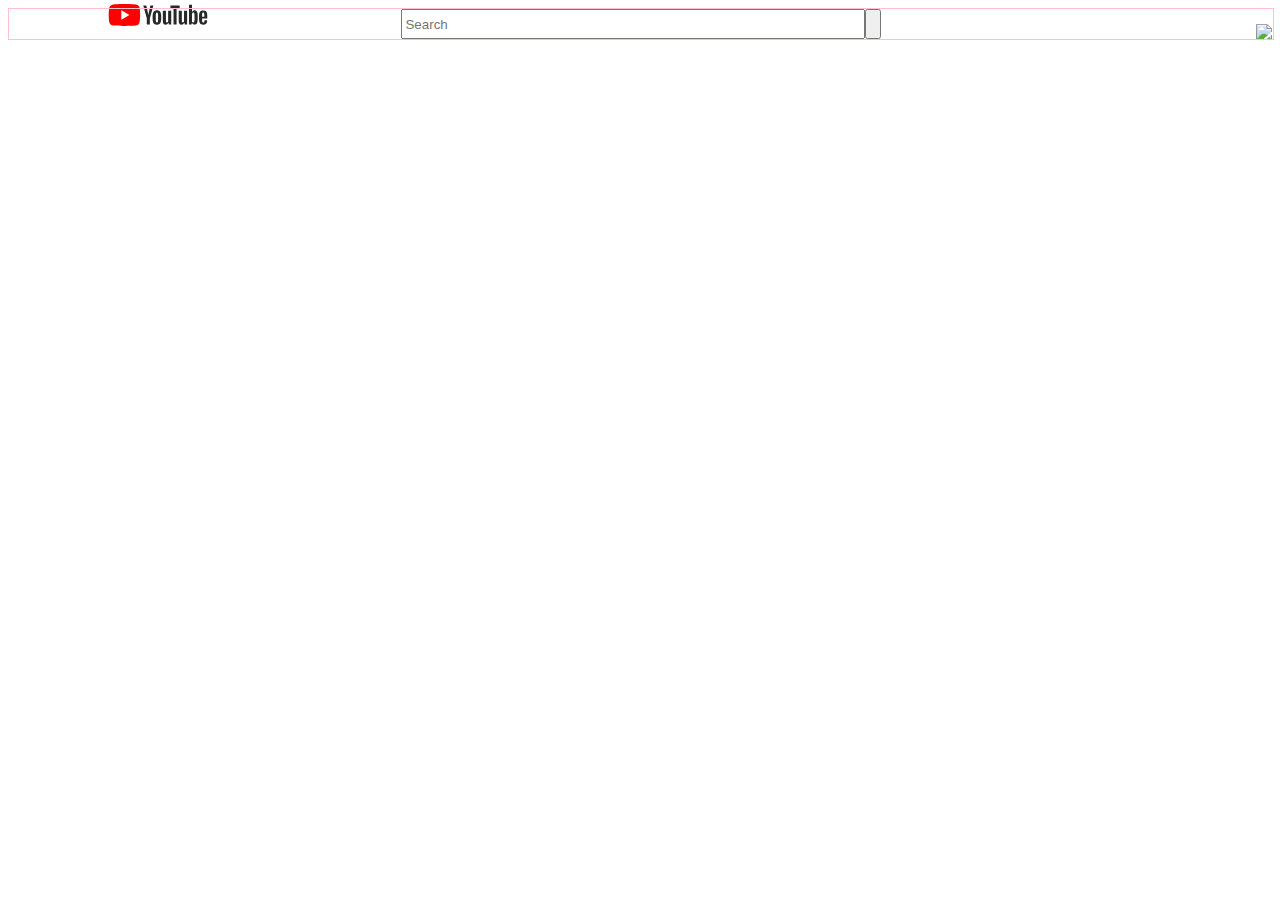
==== main.html @ 87eebc9e "fixing path issue" ====
<!DOCTYPE html>
<html lang="en">
<head>
    <meta charset="UTF-8">
    <meta name="viewport" content="width=device-width, initial-scale=1.0">
    <title>Document</title>
    <script src="https://kit.fontawesome.com/ba841414d2.js" crossorigin="anonymous"></script>
    <link rel="stylesheet" href="./main.css">
</head>
<body>
    <nav class="navbar">
        <ul class="left">
            <li class="left-1">
                <i class="fas fa-bars"></i>
            </li>
            <li class="left-2">
                <svg viewBox="0 0 200 60" preserveAspectRatio="xMidYMid meet" focusable="false" class="youtube-icon"><g viewBox="0 0 200 60" preserveAspectRatio="xMidYMid meet" class="style-scope ytd-topbar-logo-renderer">
                    <g class="style-scope ytd-topbar-logo-renderer">
                      <path fill="#FF0000" d="M63,14.87c-0.72-2.7-2.85-4.83-5.56-5.56C52.54,8,32.88,8,32.88,8S13.23,8,8.32,9.31
                        c-2.7,0.72-4.83,2.85-5.56,5.56C1.45,19.77,1.45,30,1.45,30s0,10.23,1.31,15.13c0.72,2.7,2.85,4.83,5.56,5.56
                        C13.23,52,32.88,52,32.88,52s19.66,0,24.56-1.31c2.7-0.72,4.83-2.85,5.56-5.56C64.31,40.23,64.31,30,64.31,30
                        S64.31,19.77,63,14.87z" class="style-scope ytd-topbar-logo-renderer"></path>
                      <polygon fill="#FFFFFF" points="26.6,39.43 42.93,30 26.6,20.57" class="style-scope ytd-topbar-logo-renderer"></polygon>
                    </g>
                    <g class="style-scope ytd-topbar-logo-renderer">
                      <g id="youtube-paths" class="style-scope ytd-topbar-logo-renderer">
                        <path fill="#282828" d="M92.69,48.03c-1.24-0.84-2.13-2.14-2.65-3.91c-0.52-1.77-0.79-4.12-0.79-7.06v-4
                          c0-2.97,0.3-5.35,0.9-7.15c0.6-1.8,1.54-3.11,2.81-3.93c1.27-0.82,2.94-1.24,5.01-1.24c2.04,0,3.67,0.42,4.9,1.26
                          c1.23,0.84,2.13,2.15,2.7,3.93c0.57,1.78,0.85,4.16,0.85,7.12v4c0,2.94-0.28,5.3-0.83,7.08c-0.55,1.78-1.45,3.09-2.7,3.91
                          c-1.24,0.82-2.93,1.24-5.06,1.24C95.65,49.29,93.93,48.87,92.69,48.03z M99.66,43.71c0.34-0.9,0.52-2.37,0.52-4.4v-8.59
                          c0-1.98-0.17-3.42-0.52-4.34c-0.34-0.91-0.95-1.37-1.82-1.37c-0.84,0-1.43,0.46-1.78,1.37c-0.34,0.91-0.52,2.36-0.52,4.34v8.59
                          c0,2.04,0.16,3.51,0.49,4.4c0.33,0.9,0.93,1.35,1.8,1.35C98.71,45.06,99.31,44.61,99.66,43.71z" class="style-scope ytd-topbar-logo-renderer"></path>
                        <path fill="#282828" d="M188.16,37.13v1.39c0,1.77,0.05,3.09,0.16,3.98c0.1,0.88,0.32,1.53,0.65,1.93
                          c0.33,0.4,0.84,0.61,1.53,0.61c0.93,0,1.57-0.36,1.91-1.08c0.34-0.72,0.53-1.92,0.56-3.6l5.35,0.31
                          c0.03,0.24,0.04,0.57,0.04,0.99c0,2.55-0.7,4.45-2.09,5.71c-1.39,1.26-3.36,1.89-5.91,1.89c-3.06,0-5.2-0.96-6.43-2.88
                          c-1.23-1.92-1.84-4.88-1.84-8.9v-4.81c0-4.14,0.64-7.15,1.91-9.06c1.27-1.9,3.45-2.85,6.54-2.85c2.13,0,3.76,0.39,4.9,1.17
                          c1.14,0.78,1.94,1.99,2.41,3.64c0.46,1.65,0.7,3.93,0.7,6.83v4.72H188.16z M188.95,25.53c-0.31,0.39-0.52,1.03-0.63,1.91
                          c-0.11,0.88-0.16,2.23-0.16,4.02v1.98h4.54v-1.98c0-1.77-0.06-3.11-0.18-4.02c-0.12-0.91-0.34-1.56-0.65-1.93
                          c-0.31-0.37-0.8-0.56-1.46-0.56C189.75,24.94,189.26,25.14,188.95,25.53z" class="style-scope ytd-topbar-logo-renderer"></path>
                        <path fill="#282828" d="M77.59,36.61l-7.06-25.49h6.16l2.47,11.55c0.63,2.85,1.09,5.27,1.39,7.28h0.18
                          c0.21-1.44,0.67-3.85,1.39-7.24l2.56-11.6h6.16L83.7,36.61v12.23h-6.11V36.61z" class="style-scope ytd-topbar-logo-renderer"></path>
                        <path fill="#282828" d="M126.45,21.28v27.55h-4.85l-0.54-3.37h-0.13c-1.32,2.55-3.3,3.82-5.93,3.82c-1.83,0-3.18-0.6-4.05-1.8
                          c-0.87-1.2-1.3-3.07-1.3-5.62V21.28h6.2v20.23c0,1.23,0.13,2.11,0.4,2.63c0.27,0.52,0.72,0.79,1.35,0.79
                          c0.54,0,1.06-0.16,1.55-0.49c0.49-0.33,0.86-0.75,1.1-1.26V21.28H126.45z" class="style-scope ytd-topbar-logo-renderer"></path>
                        <path fill="#282828" d="M158.27,21.28v27.55h-4.85l-0.54-3.37h-0.13c-1.32,2.55-3.3,3.82-5.93,3.82c-1.83,0-3.18-0.6-4.05-1.8
                          c-0.87-1.2-1.3-3.07-1.3-5.62V21.28h6.2v20.23c0,1.23,0.13,2.11,0.4,2.63c0.27,0.52,0.72,0.79,1.35,0.79
                          c0.54,0,1.06-0.16,1.55-0.49c0.49-0.33,0.86-0.75,1.1-1.26V21.28H158.27z" class="style-scope ytd-topbar-logo-renderer"></path>
                        <path fill="#282828" d="M143.31,16.11h-6.16v32.72h-6.07V16.11h-6.16v-4.99h18.38V16.11z" class="style-scope ytd-topbar-logo-renderer"></path>
                        <path fill="#282828" d="M178.8,25.69c-0.38-1.74-0.98-3-1.82-3.78c-0.84-0.78-1.99-1.17-3.46-1.17c-1.14,0-2.2,0.32-3.19,0.97
                          c-0.99,0.64-1.75,1.49-2.29,2.54h-0.05l0-14.52h-5.98v39.11h5.12l0.63-2.61h0.13c0.48,0.93,1.2,1.66,2.16,2.2
                          c0.96,0.54,2.02,0.81,3.19,0.81c2.1,0,3.64-0.97,4.63-2.9c0.99-1.93,1.48-4.95,1.48-9.06v-4.36
                          C179.36,29.84,179.17,27.43,178.8,25.69z M173.11,36.93c0,2.01-0.08,3.58-0.25,4.72c-0.16,1.14-0.44,1.95-0.83,2.43
                          c-0.39,0.48-0.91,0.72-1.57,0.72c-0.51,0-0.98-0.12-1.42-0.36c-0.43-0.24-0.79-0.6-1.06-1.08V27.71
                          c0.21-0.75,0.57-1.36,1.08-1.84c0.51-0.48,1.06-0.72,1.66-0.72c0.63,0,1.12,0.25,1.46,0.74c0.34,0.49,0.58,1.33,0.72,2.49
                          c0.13,1.17,0.2,2.83,0.2,4.99V36.93z" class="style-scope ytd-topbar-logo-renderer"></path>
                      </g>
                    </g>
                    </g>
                  </svg>
            </li>
        </ul>
        <form class="search-form">
            <input type="text" placeholder="Search" class="search"/>           
            <button class="search-btn"><i class="fas fa-search"></i></button>
        </form>
        <ul class="right">
            <li class="col-1">
                <i id="search-icon" class="fas fa-search"></i>
            </li>            
            <li class="col-1">
                <i class="fas fa-video"></i>
            </li>
            <li class="col-1">
                <i class="fas fa-align-justify"></i>
            </li>
            <li class="col-1">
                <i class="fas fa-bell"></i>
            </li>
            <li class="col-1">
                <img src="https://picsum.photos/200/200" href="" class="profile-pic round-img"/>
            </li>
        </ul>
    </nav>
    
</body>
</html>
---- main.css ----
ul{
    list-style: none;
}
.navbar {
    position: relative;
}
.left{
    float: left;
    width: 200px;
    height: 60px;
}

.left-1{
    position: relative;
    left: 10%;
    bottom: 0%;
    color: #a9a9a9
}

.left-2{
    position: relative;
    width: 100px;
    height: 60px;
    left: 30%; 
    bottom: 40%
}

.search-form{
    position: absolute;
    display: flex;
    top: 30%;
    justify-content: center;
    width: 100%;
    border: 1px solid pink;
}

.search{
    width: 36%;
    max-width: 600px;
}
.search-btn{
    display: inline-block;
    height: 30px;
}
.right{
    float: right;
}
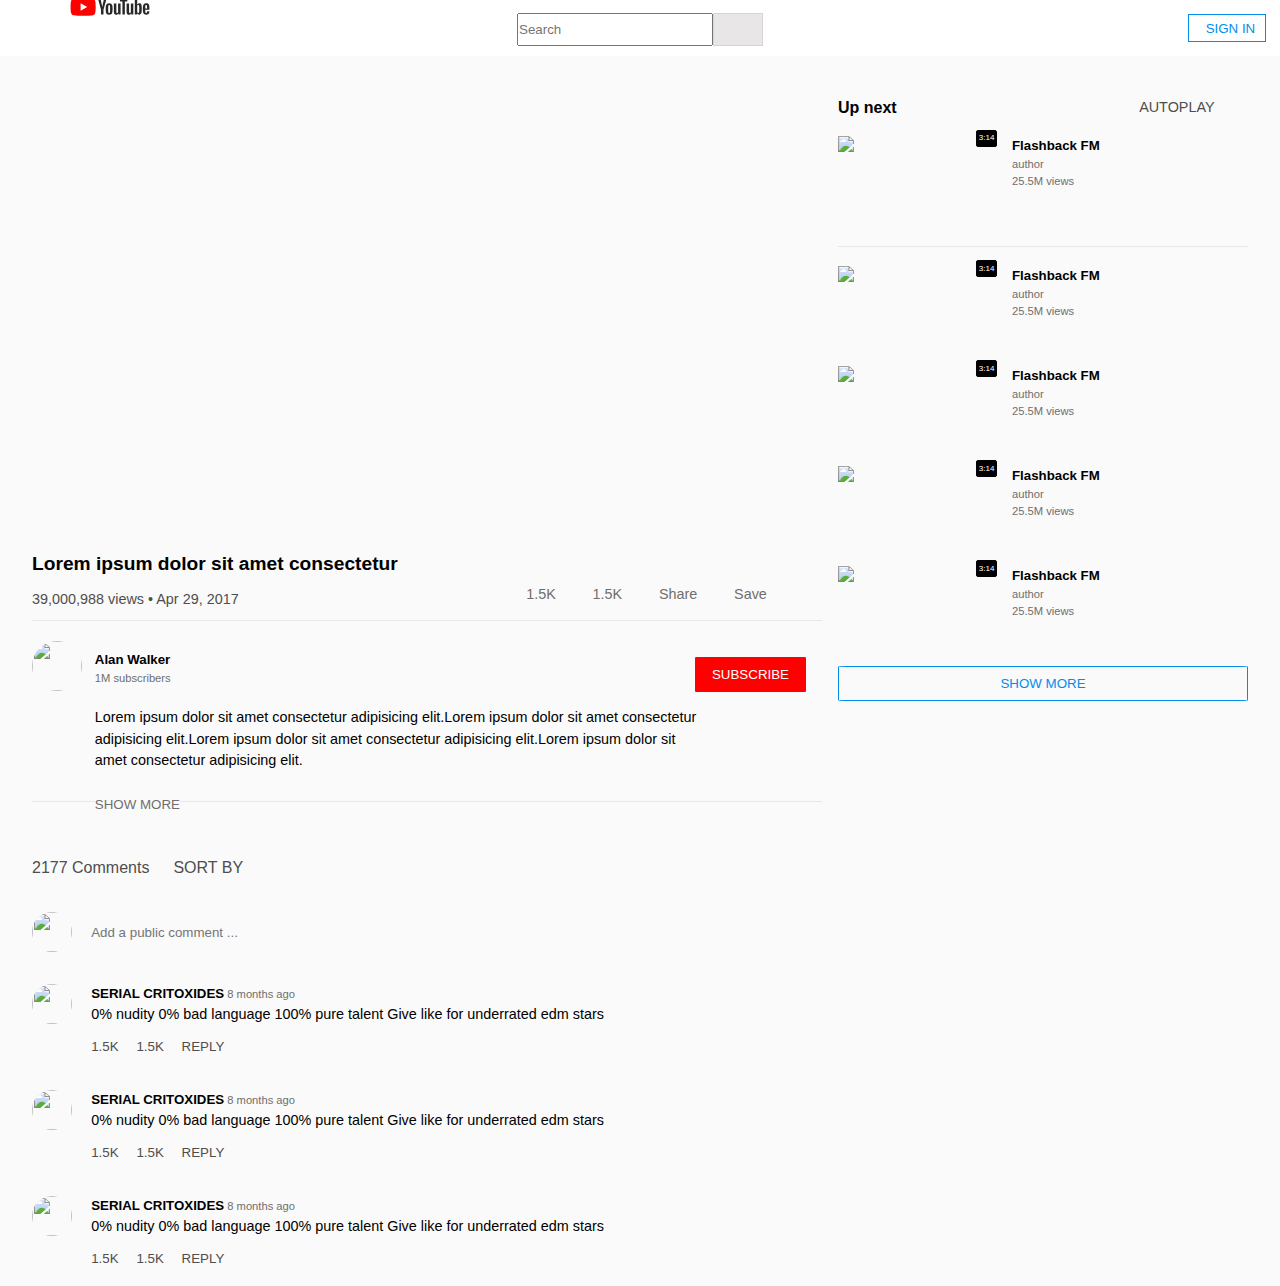
==== commit bad3d244: "uploading main page for ytclone" ====
--- a/main.html
+++ b/main.html
@@ -5,15 +5,19 @@
     <meta name="viewport" content="width=device-width, initial-scale=1.0">
     <title>Document</title>
     <script src="https://kit.fontawesome.com/ba841414d2.js" crossorigin="anonymous"></script>
-    <link rel="stylesheet" href="./main.css">
+    <link rel="stylesheet" href="./style.css">
 </head>
 <body>
+    <form>
+        <input type="text" placeholder="Search" class="search"/>           
+        <button class="search-btn btn-border"><i class="fas fa-search"></i></button>
+    </form>
     <nav class="navbar">
         <ul class="left">
-            <li class="left-1">
+            <li class="col-2 left-1">
                 <i class="fas fa-bars"></i>
             </li>
-            <li class="left-2">
+            <li class="col-2 left-2">
                 <svg viewBox="0 0 200 60" preserveAspectRatio="xMidYMid meet" focusable="false" class="youtube-icon"><g viewBox="0 0 200 60" preserveAspectRatio="xMidYMid meet" class="style-scope ytd-topbar-logo-renderer">
                     <g class="style-scope ytd-topbar-logo-renderer">
                       <path fill="#FF0000" d="M63,14.87c-0.72-2.7-2.85-4.83-5.56-5.56C52.54,8,32.88,8,32.88,8S13.23,8,8.32,9.31
@@ -56,31 +60,289 @@
                       </g>
                     </g>
                     </g>
-                  </svg>
+                </svg>
             </li>
         </ul>
-        <form class="search-form">
-            <input type="text" placeholder="Search" class="search"/>           
-            <button class="search-btn"><i class="fas fa-search"></i></button>
-        </form>
+        
         <ul class="right">
-            <li class="col-1">
+            <li class="col-1 right-1">
                 <i id="search-icon" class="fas fa-search"></i>
             </li>            
-            <li class="col-1">
+            <li class="col-1 right-2">
                 <i class="fas fa-video"></i>
             </li>
-            <li class="col-1">
+            <li class="col-1 right-3">
                 <i class="fas fa-align-justify"></i>
             </li>
-            <li class="col-1">
-                <i class="fas fa-bell"></i>
-            </li>
-            <li class="col-1">
-                <img src="https://picsum.photos/200/200" href="" class="profile-pic round-img"/>
+            <li class="col-1 right-4">
+                <i class="fas fa-ellipsis-v"></i>
+            </li>
+            <li class="col-1 right-5">
+                <button class="signin-btn"><i class="fas fa-user-circle"></i><span>SIGN IN</span></button>
             </li>
         </ul>
     </nav>
+    <div class="container wrapper-main">
+
     
+      <div class="container-main">
+        <div class="video-player">
+          <div class="iframe-container">
+            <iframe class="video" src="https://www.youtube.com/embed/HhjHYkPQ8F0" frameborder="0" allow="accelerometer; autoplay; encrypted-media; gyroscope; picture-in-picture" allowfullscreen></iframe>
+          </div>
+          
+        </div>
+        <div class="video-top">
+          <div class="video-title">
+            <h2 class="video-title-1">Lorem ipsum dolor sit amet consectetur</h2>
+            <p class="video-title-2 dark">39,000,988 views • Apr 29, 2017</p>
+          </div>
+          <div class="video-misc">
+            <ul>
+              <li><button><i class="fas fa-thumbs-up"></i><span> 1.5K</span></button></li>
+              <li><button><i class="fas fa-thumbs-down"></i><span> 1.5K</span></button></li>
+              <li><button><i class="fas fa-share"></i> Share</button></li>
+              <li><button><i class="far fa-plus-square"></i> Save</button></li>
+              <li><button><i class="fas fa-ellipsis-h"></i></button></li>
+            </ul>
+          </div>
+        </div>
+        <div class="video-desc">
+          <div class="video-artistinfo">
+            <div class="video-artistinfo-left">
+              <div class="video-artistinfo-artist">
+                <img class="video-artistinfo-img round-img" src="https://yt3.ggpht.com/a/AGF-l78Iceo1AZKNCJp0-O340DfrXRpvqf5Xc7GHJw=s48-c-k-c0xffffffff-no-rj-mo" class="videoartistinfo-icon round-img"/>
+                <div class="video-artistinfo-words">
+                  <h5>Alan Walker</h5>
+                  <p class="mini-font medium">1M subscribers</p>
+                  <p class="video-artistinfo-maindesc">Lorem ipsum dolor sit amet consectetur adipisicing elit.Lorem ipsum dolor sit amet consectetur adipisicing elit.Lorem ipsum dolor sit amet consectetur adipisicing elit.Lorem ipsum dolor sit amet consectetur adipisicing elit.</p>
+                  <button class="medium">SHOW MORE</button>
+                </div>
+              </div>
+              <div class="video-artistinfo-right">
+                <button class="sub-btn">Subscribe</button>
+              </div>       
+            </div>     
+          </div>
+        </div>
+      </div>
+
+      <div class="container-side">
+        <div class="upnext">
+          <a class="video-card" href="#">
+            <div class="video-card-top">
+              <h4>Up next</h4>
+              <div class="autoplay">
+                <p class="dark">AUTOPLAY </p><i class="fas fa-toggle-on fa-2x"></i>
+              </div>          
+            </div>
+            <div class="video-card-whole">
+              <div class="video-card-player">
+                <img src="https://i.ytimg.com/an_webp/Q6jnXN_nTlY/mqdefault_6s.webp?du=3000&sqp=CPrOvvIF&rs=AOn4CLCA49pH2ePDiyLYUW_CfErVv1mhYg"/>            
+                <div class="video-card-time">
+                  <span class="vid-time">3:14</span>
+                </div>  
+              </div>
+              <div class="video-card-info">
+                <h5 class="video-card-title">
+                    Flashback FM <i class="fas fa-check-circle"></i>
+                </h5>
+                <p class="video-card-author medium">
+                    author
+                </p>
+                <p class="video-card-views medium">
+                  25.5M views
+                </p>
+              </div>
+            </div>   
+          </a>
+        </div>
+
+        <div class="allvideos">
+          <a class="video-card" href="#">
+            <div class="video-card-whole">
+              <div class="video-card-player">
+                <img src="https://i.ytimg.com/an_webp/Q6jnXN_nTlY/mqdefault_6s.webp?du=3000&sqp=CPrOvvIF&rs=AOn4CLCA49pH2ePDiyLYUW_CfErVv1mhYg"/>            
+                <div class="video-card-time">
+                  <span class="vid-time">3:14</span>
+                </div>  
+              </div>
+              <div class="video-card-info">
+                <h5 class="video-card-title">
+                    Flashback FM <i class="fas fa-check-circle"></i>
+                </h5>
+                <p class="video-card-author medium">
+                    author
+                </p>
+                <p class="video-card-views medium">
+                  25.5M views
+                </p>
+              </div>
+            </div>   
+          </a>
+
+          <a class="video-card" href="#">
+            <div class="video-card-whole">
+              <div class="video-card-player">
+                <img src="https://i.ytimg.com/an_webp/Q6jnXN_nTlY/mqdefault_6s.webp?du=3000&sqp=CPrOvvIF&rs=AOn4CLCA49pH2ePDiyLYUW_CfErVv1mhYg"/>            
+                <div class="video-card-time">
+                  <span class="vid-time">3:14</span>
+                </div>  
+              </div>
+              <div class="video-card-info">
+                <h5 class="video-card-title">
+                    Flashback FM <i class="fas fa-check-circle"></i>
+                </h5>
+                <p class="video-card-author medium">
+                    author
+                </p>
+                <p class="video-card-views medium">
+                  25.5M views
+                </p>
+              </div>
+            </div>   
+          </a>
+
+          <a class="video-card" href="#">
+            <div class="video-card-whole">
+              <div class="video-card-player">
+                <img src="https://i.ytimg.com/an_webp/Q6jnXN_nTlY/mqdefault_6s.webp?du=3000&sqp=CPrOvvIF&rs=AOn4CLCA49pH2ePDiyLYUW_CfErVv1mhYg"/>            
+                <div class="video-card-time">
+                  <span class="vid-time">3:14</span>
+                </div>  
+              </div>
+              <div class="video-card-info">
+                <h5 class="video-card-title">
+                    Flashback FM <i class="fas fa-check-circle"></i>
+                </h5>
+                <p class="video-card-author medium">
+                    author
+                </p>
+                <p class="video-card-views medium">
+                  25.5M views
+                </p>
+              </div>
+            </div>   
+          </a>
+
+          <a class="video-card" href="#">
+            <div class="video-card-whole">
+              <div class="video-card-player">
+                <img src="https://i.ytimg.com/an_webp/Q6jnXN_nTlY/mqdefault_6s.webp?du=3000&sqp=CPrOvvIF&rs=AOn4CLCA49pH2ePDiyLYUW_CfErVv1mhYg"/>            
+                <div class="video-card-time">
+                  <span class="vid-time">3:14</span>
+                </div>  
+              </div>
+              <div class="video-card-info">
+                <h5 class="video-card-title">
+                    Flashback FM <i class="fas fa-check-circle"></i>
+                </h5>
+                <p class="video-card-author medium">
+                    author
+                </p>
+                <p class="video-card-views medium">
+                  25.5M views
+                </p>
+              </div>
+            </div>   
+          </a>
+          <button class="btn-outline">SHOW MORE</button>
+        </div>
+      </div>
+      <!-- side ends -->
+
+      <div class="comment">
+        <div class="comment-header">
+          <div class="comment-count">
+            <p class="comment-header-text dark">2177 Comments</p>
+          </div>
+          <div class="comment-sort">
+            <p class="comment-header-text dark"><i class="fas fa-stream"></i> SORT BY</p>
+          </div>
+        </div>
+
+        <div class="comment-user">
+          <div class="comment-img">
+            <img class="comment-img-box round-img" src="https://s.ytimg.com/yts/img/avatar_48-vfllY0UTT.png" class="videoartistinfo-icon round-img"/>
+          </div>
+          <div class="comment-input">
+            <input class="comment-input-box" type="text" placeholder="Add a public comment ..."/>
+          </div>     
+        </div>
+
+        <div class="comment-others">
+          <div class="comment-img">
+            <img class="comment-img-box round-img" src="https://s.ytimg.com/yts/img/avatar_48-vfllY0UTT.png" class="videoartistinfo-icon round-img"/>
+          </div>
+          <div class="comment-input">
+            <div class="comment-input-wrapper">        
+                <div class="comment-others-name">
+                  <h5>SERIAL CRITOXIDES<span class="medium mini-font">  8 months ago</span></h5>    
+                </div>
+                <div class="comment-textarea">
+                  <p>0% nudity
+                    0% bad language
+                    100% pure talent
+                    Give like for underrated edm stars</p>
+                </div>
+                <div class="comment-like">
+                  <button class="dark"><i class="fas fa-thumbs-up"></i><span> 1.5K</span></button>
+                  <button class="dark"><i class="fas fa-thumbs-down"></i><span> 1.5K</span></button>
+                  <button class="dark"><span>REPLY</span></button>
+                </div>
+            </div>
+          </div>   
+        </div>
+
+        <div class="comment-others">
+          <div class="comment-img">
+            <img class="comment-img-box round-img" src="https://s.ytimg.com/yts/img/avatar_48-vfllY0UTT.png" class="videoartistinfo-icon round-img"/>
+          </div>
+          <div class="comment-input">
+              <div class="comment-others-name">
+                <h5>SERIAL CRITOXIDES<span class="medium mini-font">  8 months ago</span></h5>    
+              </div>
+              <div class="comment-textarea">
+                <p>0% nudity
+                  0% bad language
+                  100% pure talent
+                  Give like for underrated edm stars</p>
+              </div>
+              <div class="comment-like">
+                <button class="dark"><i class="fas fa-thumbs-up"></i><span> 1.5K</span></button>
+                <button class="dark"><i class="fas fa-thumbs-down"></i><span> 1.5K</span></button>
+                <button class="dark"><span>REPLY</span></button>
+              </div>
+          </div>   
+        </div>
+
+        <div class="comment-others">
+          <div class="comment-img">
+            <img class="comment-img-box round-img" src="https://s.ytimg.com/yts/img/avatar_48-vfllY0UTT.png" class="videoartistinfo-icon round-img"/>
+          </div>
+          <div class="comment-input">
+              <div class="comment-others-name">
+                <h5>SERIAL CRITOXIDES<span class="medium mini-font">  8 months ago</span></h5>    
+              </div>
+              <div class="comment-textarea">
+                <p>0% nudity
+                  0% bad language
+                  100% pure talent
+                  Give like for underrated edm stars</p>
+              </div>
+              <div class="comment-like">
+                <button class="dark"><i class="fas fa-thumbs-up"></i><span> 1.5K</span></button>
+                <button class="dark"><i class="fas fa-thumbs-down"></i><span> 1.5K</span></button>
+                <button class="dark"><span>REPLY</span></button>
+              </div>
+          </div>   
+        </div>
+
+
+
+      </div>
+      <!-- comment ends -->
+  </div>
+  <!-- wrapper ends -->
 </body>
 </html>--- a/style.css
+++ b/style.css
@@ -0,0 +1,706 @@
+:root{
+    --primary-color:(#4f4e4d);
+    --secondary-color:(#d6d4d4);
+}
+
+body {
+    font-family: Arial, Helvetica, sans-serif;
+    line-height: 1.5;
+    font-size: 1rem;
+    background-color: hsl(0,0%,98%);
+}
+
+*{
+    margin: 0;
+    padding: 0;
+}
+
+ul{
+    list-style: none;
+}
+
+img {
+    width: 100%;   
+    max-width: 100%;
+    max-height: 200px;
+    display: block;
+}
+
+a {
+    color: var(--primary-color);
+    text-decoration: none;
+    cursor: pointer;
+}
+
+a:hover{
+    opacity: 0.8;
+}
+
+a:visited{
+    color: var(--primary-color)
+}
+
+button{
+    background: hsl(0,0%,98%);
+    border: 0;
+}
+
+button:hover{
+    color: #706e6e;
+    cursor: pointer;
+}
+
+.round-img{
+    border-radius: 50%;
+}
+
+.btn-border{
+    border: 1px solid #d6d4d4;
+}
+
+/* utils */
+.container{
+    width: 90%;
+    margin: 0 auto;
+    margin-top: 2.5em;
+}
+
+/* colors */
+.light{
+    color:#d6d4d4;
+}
+
+.medium{
+    color: #706e6e;
+}
+
+.dark{
+    color: #4f4e4d;
+}
+
+/* typography */
+p{
+    font-size: 0.9rem;
+}
+
+h2{
+    font-size: 1.2rem;
+    font-weight: 600;
+    margin-bottom: 1em;
+    margin-left: 15%;
+}
+
+h3{
+    text-transform: uppercase;
+    font-size: 0.8rem;
+}
+
+.mini-font{
+    font-size: 0.7rem;
+    font-weight: 400;
+}
+/* button */
+.signin-btn{
+    border: 1px solid #028deb;
+    background: #fff;
+    color: #028deb;
+    padding: 0.4em 0.7em;
+    display: flex;
+    align-items: center;
+}
+
+.signin-btn:hover{
+    opacity: 0.7;
+    color: #028deb;
+}
+
+.signin-btn i{
+    font-size: 1.5rem;
+    padding-right: 0.3em
+}
+
+.btn-block{
+    display: block;
+    width: 100%;
+    height: 60px;
+    border: 5px solid #fff;
+    border-bottom: 5px solid #d6d4d4;
+    background: #fff;
+}
+
+.btn-block:hover{
+    background: #d6d4d4;
+}
+
+.sub-btn{
+    background: red;
+    color: #fff;
+    border: 1px solid red;
+    border-radius: 2%;
+    padding: 0.7em 1.2em;
+    text-transform: uppercase;
+}
+
+.btn-outline{
+    display: block;
+    width: 100%;
+    color: #028deb;
+    border: 1px solid #028deb;
+    border-radius: 2%;
+    height: 35px;
+}
+
+.btn-outline:hover{
+    opacity: 0.7;
+    color: #028deb;
+}
+
+/* navbar */
+.navbar{
+    background: #fff;
+    width: 100%;
+    height: 3.5em;
+    color: #4f4e4d;
+}
+
+.left{
+    float:left;
+}
+
+.left-1,
+.left-2{
+    position: relative;
+}
+
+.left-1{
+    left: 30%;
+    top: 1.25em;
+    min-width: 100px;
+}
+
+.left-2{  
+    width: 80px;
+    left: 70%;
+    top: -0.29em;
+}
+
+.right{
+    display: none;
+}
+
+form{
+    display: none;
+}
+
+
+/* sidebar */
+.sidebar{
+    display: none;
+    text-align: center;
+    line-height: 1.6;
+    background: #fff;
+    color: #706e6e;
+    width: 72px;
+    height: 100%;
+}
+
+#sidebar-collapse li{
+    padding: 1rem 0;
+}
+
+#sidebar-collapse li:hover,
+.sidebar-expand-toggle li:hover{
+    background: #e8e6e6;
+}
+
+#sidebar-collapse span{
+    display: block;
+    font-size: 0.75rem;
+}
+
+.sidebar-collapse-selected{
+    color: red;
+}
+
+.sidebar-expand-toggle{
+    display: none;
+}
+
+.sidebar-toggle{
+    -webkit-transition: left 0.5s ease;
+    -moz-transition: left 0.5s ease;
+    -ms-transition: left 0.5s ease;
+    -o-transition: left 0.5s ease;
+    transition: left 0.5s ease;
+}
+
+/* vid */
+.container-vid{
+    display: flex;
+    flex-direction: column;
+    align-items: center;
+}
+
+.container-vid-trending{
+    flex-wrap: nowrap;
+}
+
+.vid{
+    display: flex;
+    flex-direction: column;
+    align-items: center;
+    width: 72%; 
+    margin-bottom: 1.5rem;
+}
+
+.vid-img{
+    height: 70%;
+}
+
+.vid-caption-main{
+    display:flex;
+    justify-content: space-between;
+    margin-bottom: 0.75rem;
+    align-items: center;
+}
+
+.vid-main{
+    position: relative;
+    margin-bottom: 1.2rem;
+}
+
+.vid-time{
+    position: absolute;
+    right: 5px;
+    bottom: 5px;
+    background: #000;
+    color: #fff;
+    border: 1px solid #000;
+    border-radius: 2px;
+    font-size: 0.5rem;
+    padding: 0.2em
+}
+
+.author-img{
+    width: 10%;
+}
+.vid-title{
+    width: 85%;
+    font-weight: 600;
+    color: var(--primary-color);
+}
+
+.vid-caption-sub{
+    padding-left: 15%;
+    
+}
+
+.vid-author,
+.vid-detail{
+    color: #706e6e;
+    font-size: 0.9rem;
+}
+
+/* main page */
+.iframe-container{
+    overflow: hidden;
+    position: relative;
+    padding-top: 56.25%;
+}
+iframe{
+    position: absolute;
+    width: 100%;
+    height: 100%;
+    left: 0;
+    top: 0;
+}
+
+.video-player{
+    width: 100%;
+}
+.video-top{
+    border-bottom: 1px solid #e8e6e6;
+    height: 5em;
+    /* display: flex;
+    flex-direction: column; */
+}
+
+.video-title{
+    float:left;
+    display: flex;
+    flex-direction: column;  
+    height: 100%;
+    justify-content: space-evenly;
+}
+
+.video-title-1{
+    padding: 0;
+    margin: 0;
+}
+
+.video-misc{
+    height: 100%;
+}
+
+.video-misc ul{
+    display: none;
+    justify-content: flex-end;
+    height: 100%;
+    align-items: flex-end;
+}
+
+.video-misc li{
+    padding: 0.7em 0.7em;
+}
+
+.video-misc button{
+    padding: 0.5em;
+    border: 0;
+    font-size: 0.9rem;
+    color: #706e6e;
+}
+
+.video-artistinfo{
+    border-bottom: 1px solid #e8e6e6;
+    height: 10em;
+    padding-top: 1.2em;
+}
+.video-artistinfo-left{
+    display: grid;
+    grid-template-columns: 30fr 1fr;
+}
+
+.video-artistinfo-artist{
+    display: flex;
+}
+
+.video-artistinfo-img{
+    width: 50px;
+    height: 50px;
+}
+
+.video-artistinfo-words{
+    padding: 0.6em 0.8em;
+    line-height: 1.5;
+}
+
+.video-artistinfo-maindesc{
+    padding: 1.4em 0;
+}
+
+.video-artistinfo-right{
+    float: right;
+    position: relative;
+    top: 1em;
+    right: 1em;
+}
+
+.video-desc{
+    padding-bottom: 1.2em;
+}
+
+.upnext{
+    border-bottom: 1px solid #e8e6e6;
+    height: 150px;
+}
+
+.autoplay{
+    display: flex;
+    width: 120px;
+    align-items: center;
+    justify-content: space-around;
+    font-size: 0.7rem;
+}
+
+.fa-toggle-on{
+    color: #028deb;
+}
+
+.video-card-whole{
+    display: flex;
+    height: 100px;
+}
+
+.video-card-top{
+    display: flex;
+    justify-content: space-between;
+    padding-bottom: 1em;
+}
+
+.video-card-player{
+    width: 164px;
+    
+}
+
+.video-card-time{
+    position: relative;
+}
+
+.video-card-info{
+    line-height: 1.5;
+    margin-left: 10px;
+}
+
+.video-card-info p{
+    font-size: 0.7rem;
+}
+
+.allvideos{
+    padding-top: 1.2em;
+}
+
+.comment-header{
+    padding-top: 1.2em;
+    display: flex;
+    width: 100%;    
+}
+
+.comment-header-text{
+    font-size: 1em;
+}
+
+.comment-sort{
+    margin-left: 1.5rem;
+}
+
+.comment-user,
+.comment-others{
+    padding-top: 2em;
+    display: flex;
+    align-items: center;
+    justify-content: flex-start;
+    height: auto;
+}
+
+.comment-img-box{
+    width: 40px;
+    min-width: 40px;
+    height: 40px;
+}
+
+.comment-input{
+    padding-left: 1.2em;
+}
+
+.comment-input-box{
+    border: 0;   
+    background: var(--primary-color);
+}
+.comment-others{
+    align-items: flex-start;
+}
+
+.comment-others-name{
+    display: flex;
+    justify-content: flex-start;
+}
+
+.comment-input-wrapper{
+    min-width: 70%;
+}
+
+.comment-like button{
+    background: var(--primary-color);
+    border: 0;
+    padding: 1em 1em 0 0;
+}
+
+/* utils */
+
+@media(min-width: 518px){
+    .container{
+        width: 100%;
+    }
+
+    h2{
+        margin-left: 4%;
+    }
+
+    .container-vid{
+        flex-direction: row;
+        align-items: center;
+        justify-content: space-around;
+        flex-wrap: wrap;
+    }
+
+    /* video box's size!!!*/
+    .vid{
+        width: 45%;
+    }
+}
+
+@media(min-width: 700px){
+    
+}
+
+@media(min-width: 810px){
+    .wrapper{
+        display: grid;
+        grid-template-columns: 2fr 22fr;
+        grid-gap: 0.1rem;
+    }
+    .container{
+        width: 95%;
+    }
+    .sidebar{
+        display: block;
+    }
+    h2{
+        margin-left: 2%;
+    }
+
+    form{
+        width: 100%;
+        position: absolute;
+        top: 0.8rem;
+        display: flex;
+        justify-content: center;
+    }
+
+    #search-icon{
+        display: none;
+    }
+
+    .search{
+        max-width: 800px;
+        width: 15%;
+        padding: 0.55em 0;
+    }
+
+    .search-btn{
+        display: inline-block;
+        padding: 0.4em 1.8em;
+        background: #e8e6e6;
+        color: #706e6e;
+    }
+
+    .search-btn:hover{
+        opacity: 0.6;
+    }
+
+    .right{
+        float: right;
+        display: flex;
+        min-width: 300px;
+        justify-content: space-between;
+        align-items: center;
+        height: 3.5em;
+        margin-right: 0.9em;
+    }
+}
+
+@media(min-width: 890px){
+    /* video box's size!!!*/
+    .vid{
+        width: 30%;
+    }
+    
+    .vid-caption,
+    .vid-main{
+        width: 100%;
+    }
+}
+
+@media(min-width: 1017px){
+    /* main page */
+    .wrapper-main{
+        display: grid;
+        grid-template-areas: "main side"
+                            "comment side"
+                            "comment side";
+        grid-gap: 1em;
+    }
+
+    .container-main{
+        grid-area: "main";
+    }
+
+    .contianer-side{
+        grid-area: "side";
+    }
+
+    .comment{
+        grid-area: "comment";
+    }
+
+    iframe{
+        width: 97%;
+    }
+
+    .upnext{
+        width: 410px;
+    }
+}
+
+@media(min-width: 1145px){
+    .wrapper{
+        grid-gap: 0.2rem;
+    }
+
+    h2{
+        margin-left: 1%;
+    }
+
+    /* video box's size!!!*/
+    .vid{
+        width: 23%;
+    }
+    
+    .vid-caption,
+    .vid-main{
+        width: 100%;
+    }
+    .video-misc ul{
+        display: flex;
+    }
+}
+
+@media(min-width: 1330px){
+    p{
+        font-size: 1rem;
+    }
+    .sidebar{
+        width: 240px;
+    }
+    .sidebar-expand-toggle{
+        display: block;
+        border-bottom: 1px solid #d6d4d4;
+        padding: 0.8em 0;
+    }
+    #sidebar-collapse{
+        display: none;
+    }  
+    .sidebar-expand li{
+        padding: 0.5em;
+        text-align: center;   
+        display: flex;
+        justify-content: flex-start;
+
+    }
+    .sidebar-expand span{
+        font-size: 0.85rem;
+        margin-left: 1.8em;
+    }
+    .sidebar-expand-links{
+        margin-left: 1.2em;
+    }
+    .sidebar-expand-selected{
+        background: #e8e6e6;
+        color: #000;
+    }
+    .sidebar-expand-selected-icon{
+        color: red;
+    }
+    .sidebar-signin-container{
+        border-bottom: 1px solid #d6d4d4;
+        padding: 0.8em 0;
+    }
+    .sidebar-signin{
+        padding: 0.5em 0;
+        display: flex;
+        flex-direction: column;
+        align-items: flex-start;
+        margin-left: 2em;   
+    }
+    
+}